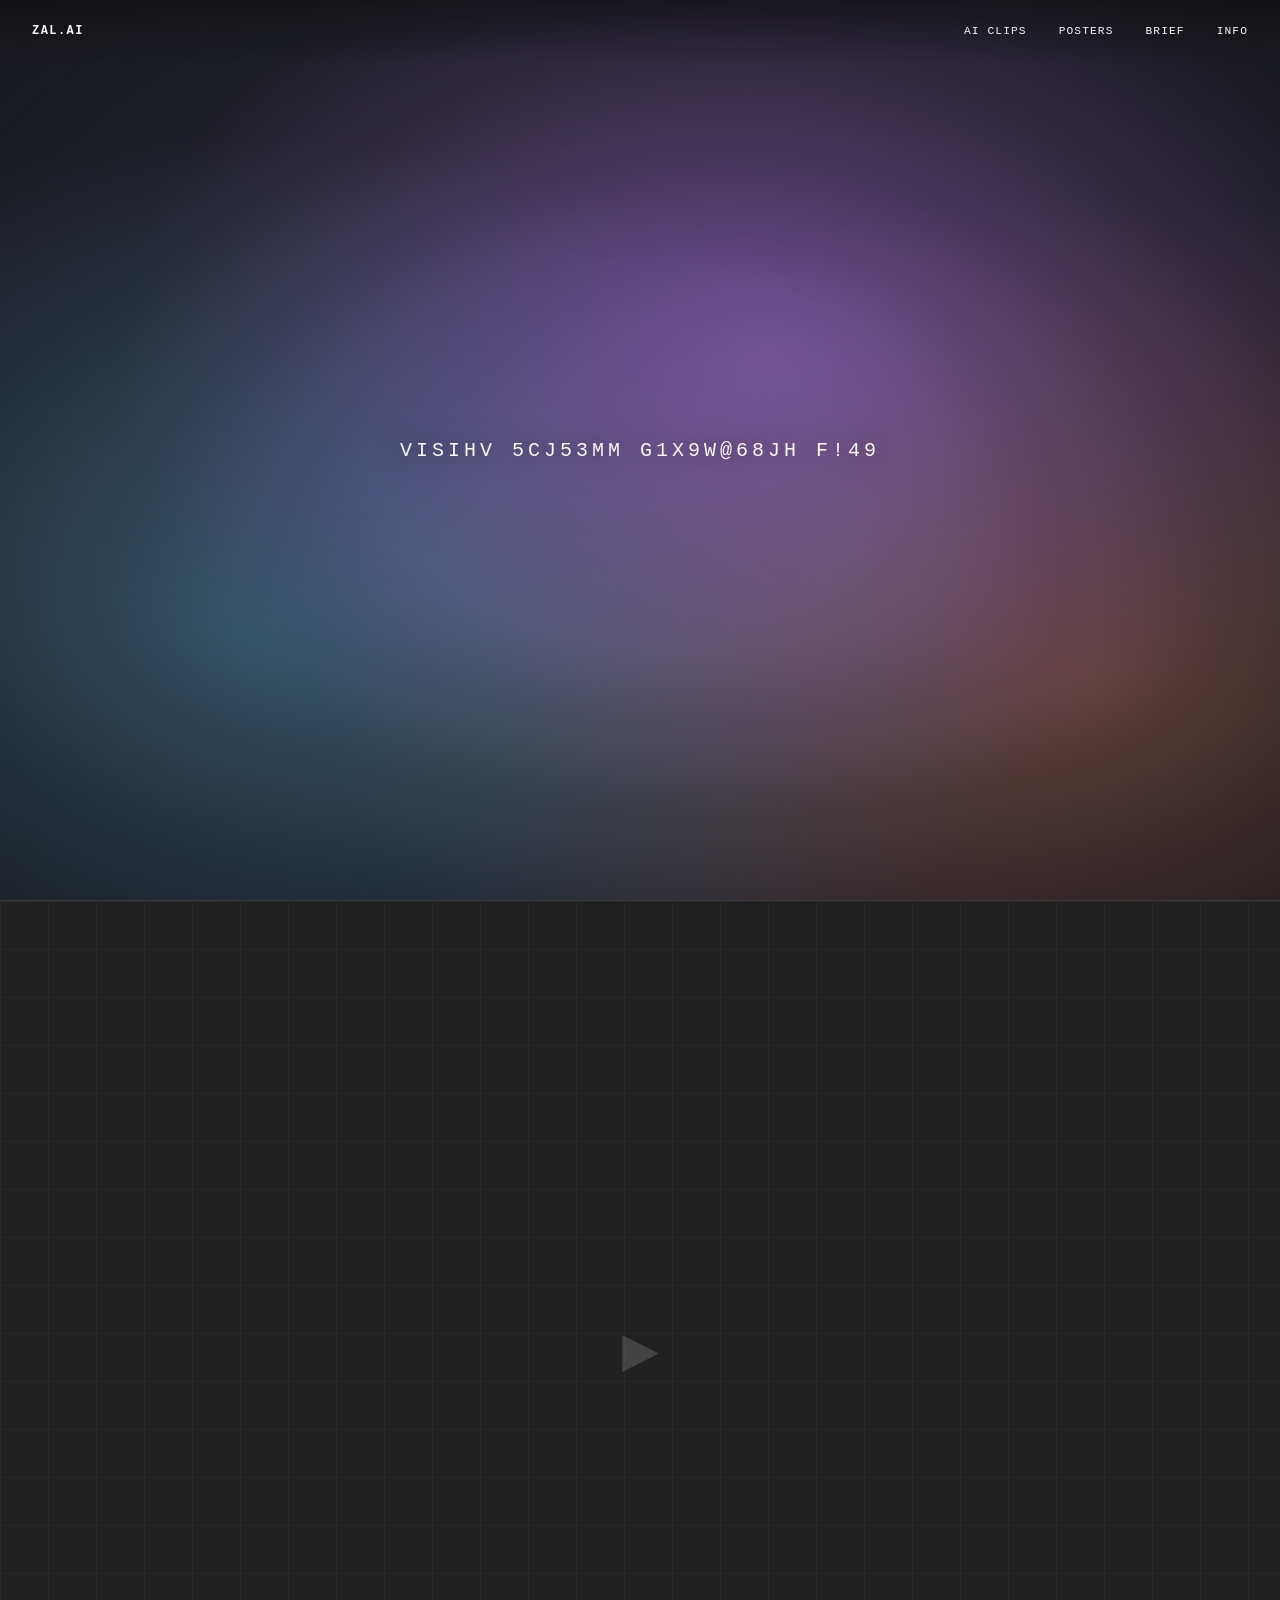
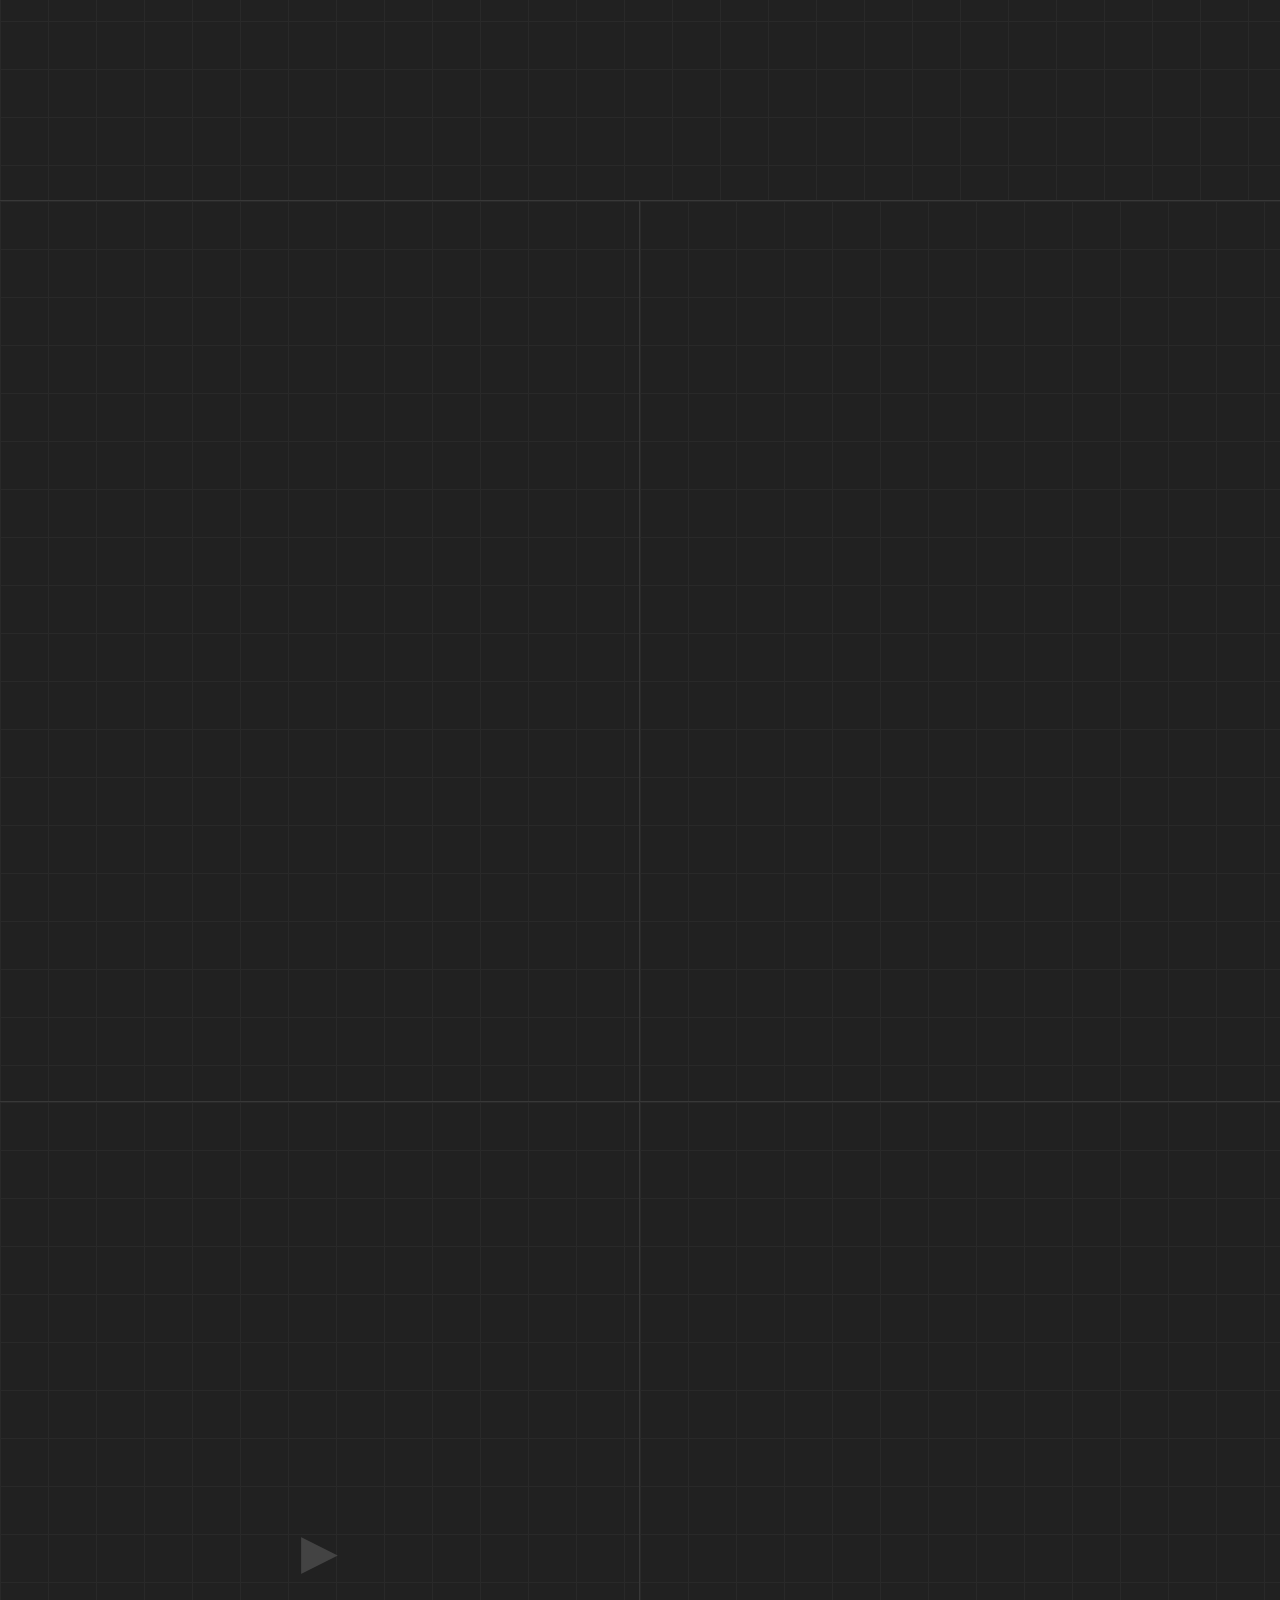
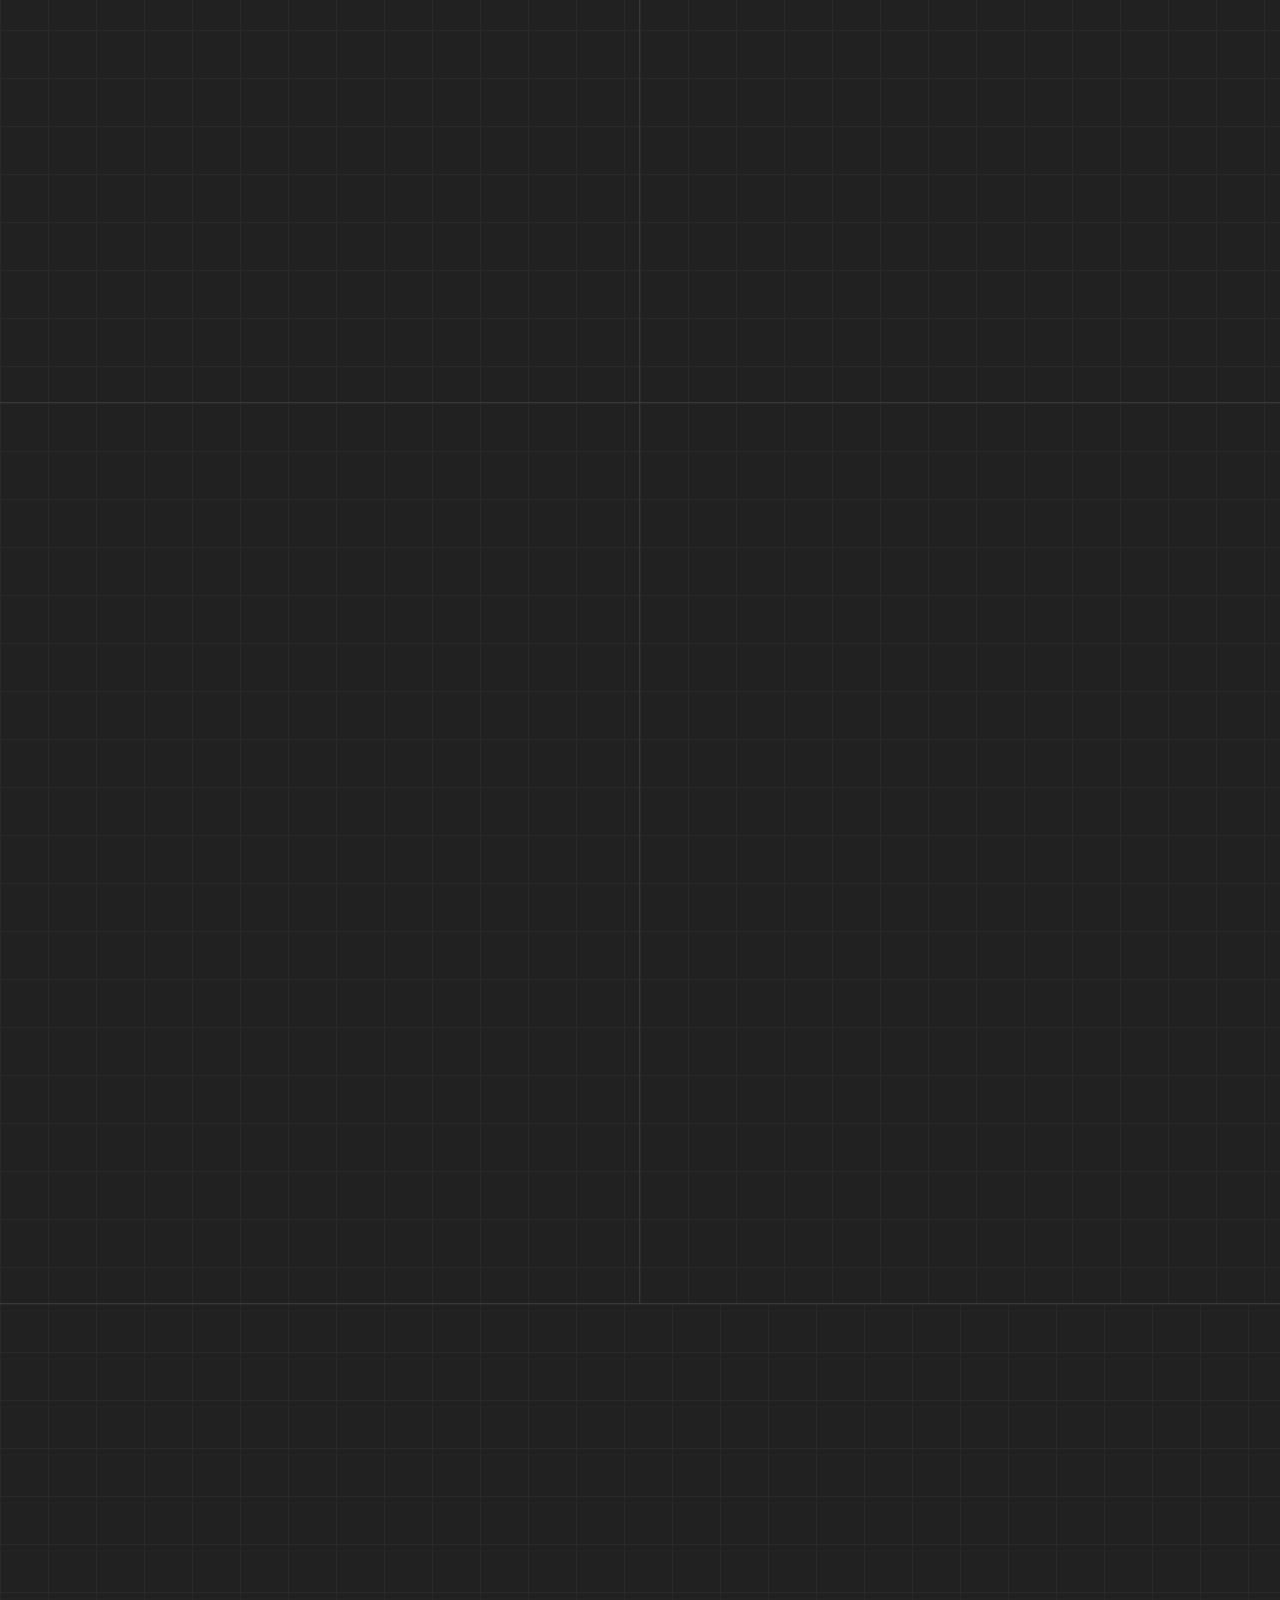
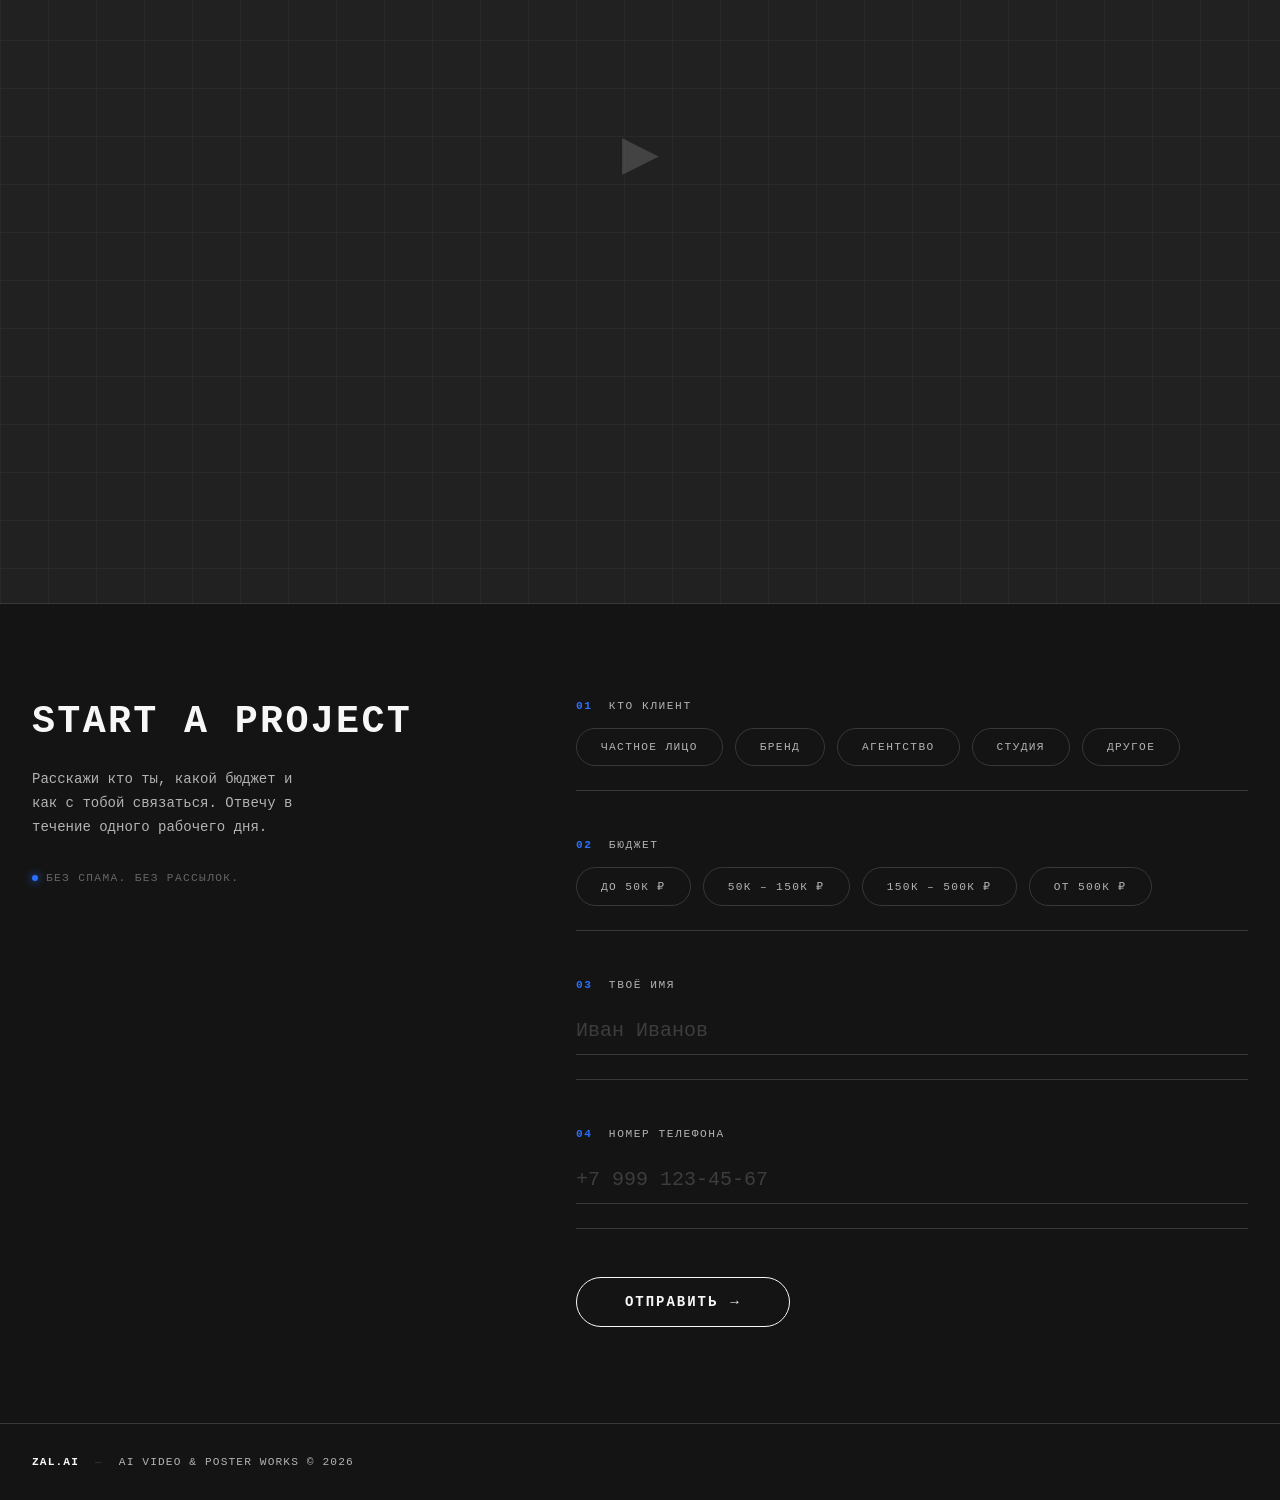
==== index.html @ 83e16617 "Add files via upload" ====
<!DOCTYPE html>
<html lang="ru">
<head>
<meta charset="UTF-8"/>
<meta name="viewport" content="width=device-width,initial-scale=1.0"/>
<title>ZAL.AI</title>
<style>
:root{
  --bg:hsl(0 0% 8%);
  --surface:hsl(0 0% 13%);
  --border:hsl(0 0% 22%);
  --text:hsl(0 0% 97%);
  --muted:hsl(0 0% 70%);
  --faint:hsl(0 0% 40%);
  --accent:hsl(220 100% 58%);
  --accent-lt:hsl(220 100% 75%);
  --error:hsl(0 72% 62%);
  --mono:"Courier New",Courier,monospace;
  --ease:cubic-bezier(.4,0,.2,1);
}
*,*::before,*::after{box-sizing:border-box;margin:0;padding:0}
html{scroll-behavior:smooth}
body{background:var(--bg);color:var(--text);font-family:var(--mono);-webkit-font-smoothing:antialiased;overflow-x:hidden}
a{color:inherit;text-decoration:none}

/* NAV */
.nav{position:fixed;top:0;left:0;right:0;z-index:100;display:flex;align-items:center;justify-content:space-between;padding:24px 32px;background:linear-gradient(to bottom,hsl(0 0% 5%/.55),transparent)}
.nav-logo{font-size:.75rem;font-weight:700;letter-spacing:.12em;text-transform:uppercase;transition:opacity .2s var(--ease)}
.nav-logo:hover{opacity:.6}
.nav-links{display:flex;gap:32px}
.nav-links a{font-size:.7rem;letter-spacing:.1em;text-transform:uppercase;position:relative;transition:opacity .2s var(--ease)}
.nav-links a::after{content:"";position:absolute;left:0;bottom:-2px;width:100%;height:1px;background:var(--text);transform:scaleX(0);transform-origin:right;transition:transform .2s var(--ease)}
.nav-links a:hover::after{transform:scaleX(1);transform-origin:left}
.nav-links a:focus-visible{outline:2px solid var(--accent);outline-offset:4px;border-radius:4px}

/* HERO */
.hero{position:relative;width:100%;height:100svh;min-height:480px;overflow:hidden}
.hero-bg{position:absolute;inset:0;z-index:0}
.slide{position:absolute;inset:0;opacity:0;transition:opacity 1.4s var(--ease)}
.slide.on{opacity:1}
.slide:nth-child(1){background:radial-gradient(ellipse at 60% 40%,hsl(270 40% 55%/.7) 0%,transparent 60%),radial-gradient(ellipse at 20% 70%,hsl(200 50% 55%/.5) 0%,transparent 55%),radial-gradient(ellipse at 85% 75%,hsl(15 60% 60%/.5) 0%,transparent 50%),hsl(240 15% 18%)}
.slide:nth-child(2){background:radial-gradient(ellipse at 40% 30%,hsl(195 55% 45%/.65) 0%,transparent 60%),radial-gradient(ellipse at 80% 65%,hsl(310 45% 50%/.55) 0%,transparent 55%),radial-gradient(ellipse at 15% 80%,hsl(35 65% 55%/.45) 0%,transparent 50%),hsl(220 18% 14%)}
.slide:nth-child(3){background:radial-gradient(ellipse at 70% 50%,hsl(340 55% 50%/.6) 0%,transparent 60%),radial-gradient(ellipse at 25% 35%,hsl(185 50% 50%/.5) 0%,transparent 55%),radial-gradient(ellipse at 55% 85%,hsl(255 50% 55%/.45) 0%,transparent 50%),hsl(230 18% 12%)}
.hero::after{content:"";position:absolute;inset:0;z-index:1;background:radial-gradient(ellipse at center,transparent 30%,hsl(0 0% 5%/.55) 100%);pointer-events:none}
.hero-tagline{position:absolute;z-index:2;top:50%;left:50%;transform:translate(-50%,-50%);font-size:clamp(1rem,1.6vw,1.25rem);letter-spacing:.2em;text-transform:uppercase;white-space:nowrap;text-shadow:0 0 24px hsl(0 0% 0%/.6);pointer-events:none;user-select:none}

/* GRID */
.work-grid{display:flex;flex-direction:column}
.grid-item{position:relative;overflow:hidden;cursor:pointer;display:flex;align-items:center;justify-content:center;min-height:100svh;background:var(--surface);border-top:1px solid var(--border);opacity:0;transform:translateY(24px);transition:opacity .7s var(--ease),transform .7s var(--ease)}
.grid-item.on{opacity:1;transform:none}
.grid-row{display:grid;grid-template-columns:1fr 1fr;min-height:100svh;border-top:1px solid var(--border);opacity:0;transform:translateY(24px);transition:opacity .7s var(--ease),transform .7s var(--ease)}
.grid-row.on{opacity:1;transform:none}
.grid-row .grid-item{border-top:none;border-right:1px solid var(--border);min-height:100svh}
.grid-row .grid-item:last-child{border-right:none}
.ph{position:absolute;inset:0;display:flex;align-items:center;justify-content:center;background:var(--surface);transition:transform .6s var(--ease)}
.ph::before{content:"";position:absolute;inset:0;background-image:linear-gradient(var(--border) 1px,transparent 1px),linear-gradient(90deg,var(--border) 1px,transparent 1px);background-size:48px 48px;opacity:.35}
.ph-icon{position:relative;z-index:1;font-size:3rem;color:var(--faint);opacity:.5;transition:opacity .2s var(--ease),transform .2s var(--ease)}
.grid-item:hover .ph{transform:scale(1.02)}
.grid-item:hover .ph-icon{opacity:.85;transform:scale(1.1)}
.grid-item:focus-visible{outline:3px solid var(--accent);outline-offset:-3px;z-index:5}

/* BADGE */
.badge{position:absolute;z-index:2;left:50%;top:50%;transform:translate(-50%,calc(-50% + 6px));font-size:.7rem;letter-spacing:.14em;text-transform:uppercase;padding:8px 24px;border-radius:999px;white-space:nowrap;pointer-events:none;opacity:0;transition:opacity .2s var(--ease),transform .2s var(--ease)}
.grid-item:hover .badge,.grid-item:focus-visible .badge{opacity:1;transform:translate(-50%,-50%)}
.badge-fill{background:var(--accent);color:var(--text);border:1.5px solid var(--accent)}
.badge-out{background:transparent;color:var(--accent-lt);border:1.5px solid var(--accent-lt)}

/* ─── BRIEF SECTION ─────────────────────── */
.brief{padding:96px 32px;border-top:1px solid var(--border)}
.brief-inner{display:grid;grid-template-columns:5fr 7fr;gap:64px;max-width:1280px;margin:0 auto;align-items:start}
.brief-intro{position:sticky;top:96px}
.brief-title{font-size:clamp(1.75rem,3vw,2.5rem);font-weight:700;letter-spacing:.06em;text-transform:uppercase;line-height:1.15;margin-bottom:24px}
.brief-lead{font-size:.875rem;color:var(--muted);max-width:34ch;margin-bottom:32px;line-height:1.7}
.brief-note{display:flex;align-items:center;gap:8px;font-size:.7rem;letter-spacing:.12em;text-transform:uppercase;color:var(--faint)}
.dot{width:6px;height:6px;border-radius:50%;background:var(--accent);box-shadow:0 0 8px var(--accent);animation:pulse 2.4s var(--ease) infinite}
@keyframes pulse{0%,100%{opacity:1}50%{opacity:.35}}

/* FORM */
.form{display:flex;flex-direction:column;gap:48px}
.field{border:none;position:relative;padding-bottom:24px;border-bottom:1px solid var(--border)}
.field-label{display:block;font-size:.7rem;letter-spacing:.14em;text-transform:uppercase;color:var(--muted);margin-bottom:16px}
.field-num{color:var(--accent);margin-right:8px;font-weight:700}
.pills{display:flex;flex-wrap:wrap;gap:12px}
.pill{position:relative;cursor:pointer}
.pill input{position:absolute;opacity:0;width:100%;height:100%;left:0;top:0;margin:0;cursor:pointer}
.pill span{display:inline-block;padding:12px 24px;border:1.5px solid var(--border);border-radius:999px;font-size:.7rem;letter-spacing:.12em;text-transform:uppercase;color:var(--muted);transition:border-color .2s var(--ease),color .2s var(--ease),background .2s var(--ease),transform .12s var(--ease)}
.pill:hover span{border-color:var(--faint);color:var(--text)}
.pill input:checked+span{background:var(--accent);border-color:var(--accent);color:var(--text);font-weight:700}
.pill input:focus-visible+span{outline:2px solid var(--accent-lt);outline-offset:3px}
.pill:active span{transform:scale(.97)}
.field-err{font-size:.7rem;letter-spacing:.06em;color:var(--error);margin-top:12px;display:none}
.field.err .field-err{display:block}
.field.err .pill span{border-color:var(--error)}
.field.err .txt-input{border-bottom-color:var(--error)}
.txt-input{width:100%;background:transparent;border:none;border-bottom:1px solid var(--border);padding:12px 0;font-family:var(--mono);font-size:clamp(1rem,1.6vw,1.25rem);color:var(--text);transition:border-color .2s var(--ease)}
.txt-input::placeholder{color:var(--faint);opacity:.5}
.txt-input:hover{border-bottom-color:var(--faint)}
.txt-input:focus{outline:none;border-bottom-color:var(--accent)}
.form-actions{display:flex;align-items:center;gap:24px;flex-wrap:wrap}
.btn{position:relative;display:inline-flex;align-items:center;gap:12px;padding:16px 48px;background:transparent;border:1.5px solid var(--text);border-radius:999px;color:var(--text);font-family:var(--mono);font-size:.875rem;font-weight:700;letter-spacing:.14em;text-transform:uppercase;cursor:pointer;overflow:hidden;transition:color .2s var(--ease),border-color .2s var(--ease)}
.btn::before{content:"";position:absolute;inset:0;background:var(--accent);transform:scaleX(0);transform-origin:left;transition:transform .2s var(--ease);z-index:0}
.btn:hover::before,.btn:focus-visible::before{transform:scaleX(1)}
.btn:hover,.btn:focus-visible{border-color:var(--accent);outline:none}
.btn span{position:relative;z-index:1}
.btn .arr{transition:transform .2s var(--ease)}
.btn:hover .arr{transform:translateX(4px)}
.btn:active{transform:scale(.98)}
.btn:disabled{opacity:.5;cursor:wait}
.form-status{font-size:.7rem;letter-spacing:.08em;color:var(--faint);min-height:1em}

/* SUCCESS */
.form-success{display:flex;flex-direction:column;align-items:flex-start;gap:16px;padding:64px;border:1.5px solid var(--accent);border-radius:8px;background:hsl(220 100% 58%/.05);animation:fadeUp .5s var(--ease) both}
@keyframes fadeUp{from{opacity:0;transform:translateY(12px)}to{opacity:1;transform:none}}
.form-success[hidden]{display:none}
.success-icon{width:40px;height:40px;display:grid;place-items:center;border-radius:50%;background:var(--accent);color:var(--text);font-size:1.25rem}
.success-title{font-size:clamp(1.25rem,2vw,1.75rem);letter-spacing:.08em;text-transform:uppercase}
.success-text{font-size:.875rem;color:var(--muted)}
.success-reset{background:none;border:none;padding:0;color:var(--accent-lt);font-family:var(--mono);font-size:.7rem;letter-spacing:.12em;text-transform:uppercase;cursor:pointer;border-bottom:1px solid transparent;transition:border-color .2s var(--ease)}
.success-reset:hover{border-bottom-color:var(--accent-lt)}

/* FOOTER */
.footer{display:flex;align-items:center;gap:16px;padding:32px;border-top:1px solid var(--border);font-size:.7rem;letter-spacing:.1em;text-transform:uppercase;color:var(--muted)}
.footer-name{color:var(--text);font-weight:700}
.footer-sep{color:var(--border)}

/* CURSOR GLOW */
.glow{position:fixed;z-index:9999;width:320px;height:320px;border-radius:50%;background:radial-gradient(circle,hsl(220 100% 58%/.06) 0%,transparent 70%);pointer-events:none;transform:translate(-50%,-50%);transition:opacity .3s;will-change:transform}

/* RESPONSIVE */
@media(max-width:900px){
  .brief-inner{grid-template-columns:1fr;gap:48px}
  .brief-intro{position:static}
  .brief-lead{max-width:100%}
}
@media(max-width:768px){
  .nav{padding:16px}
  .nav-links{gap:16px}
  .hero-tagline{font-size:clamp(.875rem,3.5vw,1rem);letter-spacing:.12em;text-align:center;width:90%;white-space:normal}
  .grid-row{grid-template-columns:1fr}
  .grid-row .grid-item{min-height:60svh;border-right:none;border-top:1px solid var(--border)}
  .grid-item{min-height:60svh}
  .badge{opacity:1;transform:translate(-50%,-50%)}
  .brief{padding:64px 16px}
  .btn{width:100%;justify-content:center}
  .form-success{padding:32px 24px}
}
@media(prefers-reduced-motion:reduce){
  .slide,.ph,.badge,.grid-item,.grid-row,.pill span,.btn::before,.form-success,.dot{transition:none!important;animation:none!important}
  .glow{display:none}
}
</style>
</head>
<body>

<nav class="nav">
  <a href="#" class="nav-logo">ZAL.AI</a>
  <div class="nav-links">
    <a href="#work">AI CLIPS</a>
    <a href="#work">POSTERS</a>
    <a href="#brief">BRIEF</a>
    <a href="#info">INFO</a>
  </div>
</nav>

<section class="hero">
  <div class="hero-bg" id="heroBg"></div>
  <p class="hero-tagline" id="tagline">VISION THROUGH ARTIFICIAL MIND</p>
</section>

<main class="work-grid" id="work">

  <div class="grid-item" data-type="video" tabindex="0" role="article" aria-label="AI Video Clip 1">
    <div class="ph"><div class="ph-icon">&#9654;</div></div>
    <span class="badge badge-fill">AI VIDEO</span>
  </div>

  <div class="grid-row" role="group">
    <div class="grid-item" data-type="poster" tabindex="0" role="article" aria-label="Poster 1">
      <div class="ph"></div><span class="badge badge-fill">POSTER</span>
    </div>
    <div class="grid-item" data-type="poster" tabindex="0" role="article" aria-label="Poster 2">
      <div class="ph"></div><span class="badge badge-out">POSTER</span>
    </div>
  </div>

  <div class="grid-row" role="group">
    <div class="grid-item" data-type="video" tabindex="0" role="article" aria-label="AI Video Clip 2">
      <div class="ph"><div class="ph-icon">&#9654;</div></div>
      <span class="badge badge-fill">AI VIDEO</span>
    </div>
    <div class="grid-item" data-type="poster" tabindex="0" role="article" aria-label="Poster 3">
      <div class="ph"></div><span class="badge badge-out">POSTER</span>
    </div>
  </div>

  <div class="grid-row" role="group">
    <div class="grid-item" data-type="poster" tabindex="0" role="article" aria-label="Poster 4">
      <div class="ph"></div><span class="badge badge-out">POSTER</span>
    </div>
    <div class="grid-item" data-type="poster" tabindex="0" role="article" aria-label="Poster 5">
      <div class="ph"></div><span class="badge badge-fill">POSTER</span>
    </div>
  </div>

  <div class="grid-item" data-type="video" tabindex="0" role="article" aria-label="AI Video Clip 3">
    <div class="ph"><div class="ph-icon">&#9654;</div></div>
    <span class="badge badge-out">AI VIDEO</span>
  </div>

</main>

<!-- ═══════════ BRIEF FORM ═══════════ -->
<section class="brief" id="brief" aria-labelledby="brief-title">
  <div class="brief-inner">

    <div class="brief-intro">
      <h2 class="brief-title" id="brief-title">START A PROJECT</h2>
      <p class="brief-lead">Расскажи кто ты, какой бюджет и как с тобой связаться. Отвечу в течение одного рабочего дня.</p>
      <p class="brief-note">
        <span class="dot" aria-hidden="true"></span>
        БЕЗ СПАМА. БЕЗ РАССЫЛОК.
      </p>
    </div>

    <form class="form" id="briefForm" novalidate>

      <fieldset class="field" data-f="client">
        <legend class="field-label"><span class="field-num">01</span> КТО КЛИЕНТ</legend>
        <div class="pills">
          <label class="pill"><input type="radio" name="client" value="Частное лицо" required/><span>ЧАСТНОЕ ЛИЦО</span></label>
          <label class="pill"><input type="radio" name="client" value="Бренд"/><span>БРЕНД</span></label>
          <label class="pill"><input type="radio" name="client" value="Агентство"/><span>АГЕНТСТВО</span></label>
          <label class="pill"><input type="radio" name="client" value="Студия"/><span>СТУДИЯ</span></label>
          <label class="pill"><input type="radio" name="client" value="Другое"/><span>ДРУГОЕ</span></label>
        </div>
        <p class="field-err" role="alert">Выбери хотя бы один вариант.</p>
      </fieldset>

      <fieldset class="field" data-f="budget">
        <legend class="field-label"><span class="field-num">02</span> БЮДЖЕТ</legend>
        <div class="pills">
          <label class="pill"><input type="radio" name="budget" value="До 50 000 ₽" required/><span>ДО 50К ₽</span></label>
          <label class="pill"><input type="radio" name="budget" value="50 000 – 150 000 ₽"/><span>50К – 150К ₽</span></label>
          <label class="pill"><input type="radio" name="budget" value="150 000 – 500 000 ₽"/><span>150К – 500К ₽</span></label>
          <label class="pill"><input type="radio" name="budget" value="От 500 000 ₽"/><span>ОТ 500К ₽</span></label>
        </div>
        <p class="field-err" role="alert">Выбери диапазон бюджета.</p>
      </fieldset>

      <div class="field" data-f="name">
        <label class="field-label" for="inp-name"><span class="field-num">03</span> ТВОЁ ИМЯ</label>
        <input class="txt-input" type="text" id="inp-name" name="name" placeholder="Иван Иванов" autocomplete="name" required/>
        <p class="field-err" role="alert">Введи своё имя.</p>
      </div>

      <div class="field" data-f="phone">
        <label class="field-label" for="inp-phone"><span class="field-num">04</span> НОМЕР ТЕЛЕФОНА</label>
        <input class="txt-input" type="tel" id="inp-phone" name="phone" placeholder="+7 999 123-45-67" autocomplete="tel" inputmode="tel" required/>
        <p class="field-err" role="alert">Введи корректный номер телефона.</p>
      </div>

      <div class="form-actions">
        <button class="btn" type="submit">
          <span>ОТПРАВИТЬ</span>
          <span class="arr">→</span>
        </button>
        <p class="form-status" id="formStatus" role="status" aria-live="polite"></p>
      </div>

    </form>

    <div class="form-success" id="formSuccess" hidden>
      <div class="success-icon">✓</div>
      <h3 class="success-title">БРИФ ПОЛУЧЕН</h3>
      <p class="success-text">Спасибо — отвечу в течение одного рабочего дня.</p>
      <button class="success-reset" type="button" id="formReset">ОТПРАВИТЬ ЕЩЁ РАЗ</button>
    </div>

  </div>
</section>

<footer class="footer" id="info">
  <span class="footer-name">ZAL.AI</span>
  <span class="footer-sep">—</span>
  <span>AI VIDEO &amp; POSTER WORKS © 2026</span>
</footer>

<script>
'use strict';

/* HERO CROSSFADE */
(function(){
  const bg=document.getElementById('heroBg');
  [1,2,3].forEach(()=>{const d=document.createElement('div');d.className='slide';bg.appendChild(d);});
  const slides=bg.querySelectorAll('.slide');
  let cur=0;slides[0].classList.add('on');
  setInterval(()=>{slides[cur].classList.remove('on');cur=(cur+1)%3;slides[cur].classList.add('on');},4200);
})();

/* SCRAMBLE */
(function(){
  const el=document.getElementById('tagline');
  if(!el||window.matchMedia('(prefers-reduced-motion:reduce)').matches)return;
  const SRC='ABCDEFGHIJKLMNOPQRSTUVWXYZ0123456789!@#$%&';
  const ORIG=el.textContent.trim();
  let running=false;
  function go(){
    if(running)return;running=true;
    const chars=ORIG.split(''),resolved=Array(chars.length).fill(false);
    let step=0;const total=chars.length*6;
    (function tick(){
      step++;const ri=Math.floor(step/6);
      for(let i=0;i<ri;i++)resolved[i]=true;
      el.textContent=chars.map((c,i)=>resolved[i]||c===' '?c:SRC[Math.floor(Math.random()*SRC.length)]).join('');
      if(step<total)setTimeout(tick,42);
      else{el.textContent=ORIG;running=false;setTimeout(go,5000);}
    })();
  }
  setTimeout(go,900);
})();

/* SCROLL REVEAL */
(function(){
  const targets=document.querySelectorAll('.grid-item,.grid-row');
  if(window.matchMedia('(prefers-reduced-motion:reduce)').matches){targets.forEach(e=>e.classList.add('on'));return;}
  const io=new IntersectionObserver(entries=>{
    entries.forEach(en=>{
      if(!en.isIntersecting)return;
      const idx=Array.from(en.target.parentNode.children).indexOf(en.target);
      en.target.style.transitionDelay=idx*80+'ms';
      en.target.classList.add('on');
      io.unobserve(en.target);
    });
  },{threshold:.08});
  targets.forEach(e=>io.observe(e));
})();

/* CURSOR GLOW */
(function(){
  if(window.matchMedia('(hover:none)').matches||window.matchMedia('(prefers-reduced-motion:reduce)').matches)return;
  const g=document.createElement('div');g.className='glow';g.setAttribute('aria-hidden','true');document.body.appendChild(g);
  let mx=-500,my=-500,gx=-500,gy=-500;
  document.addEventListener('mousemove',e=>{mx=e.clientX;my=e.clientY;});
  document.addEventListener('mouseleave',()=>g.style.opacity='0');
  document.addEventListener('mouseenter',()=>g.style.opacity='1');
  const lerp=(a,b,t)=>a+(b-a)*t;
  (function loop(){gx=lerp(gx,mx,.1);gy=lerp(gy,my,.1);g.style.left=gx+'px';g.style.top=gy+'px';requestAnimationFrame(loop);})();
})();

/* GRID HOVER */
document.querySelectorAll('.grid-item').forEach(item=>{
  const ph=item.querySelector('.ph');if(!ph)return;
  const c=item.dataset.type==='video'?'hsl(220 100% 58%/.07)':'hsl(270 60% 55%/.06)';
  item.addEventListener('mouseenter',()=>ph.style.background=c);
  item.addEventListener('mouseleave',()=>ph.style.background='');
  item.addEventListener('focus',()=>ph.style.background=c);
  item.addEventListener('blur',()=>ph.style.background='');
});

/* FORM */
(function(){
  const form=document.getElementById('briefForm');
  const success=document.getElementById('formSuccess');
  const status=document.getElementById('formStatus');
  const resetBtn=document.getElementById('formReset');
  if(!form)return;

  function fld(name){return form.querySelector('[data-f="'+name+'"]');}
  function setErr(f,v){f.classList.toggle('err',v);}
  function chkRadio(n){return!!form.querySelector('input[name="'+n+'"]:checked');}
  function chkText(id){const e=document.getElementById(id);return e&&e.value.trim().length>0;}
  function chkPhone(id){const e=document.getElementById(id);return e&&/^[+\d][\d\s\-().]{5,18}$/.test(e.value.trim());}

  ['inp-name','inp-phone'].forEach(id=>{
    const el=document.getElementById(id);if(!el)return;
    const key=id.replace('inp-','');
    el.addEventListener('blur',()=>setErr(fld(key),!(key==='phone'?chkPhone(id):chkText(id))));
    el.addEventListener('input',()=>fld(key).classList.remove('err'));
  });
  ['client','budget'].forEach(n=>{
    form.querySelectorAll('input[name="'+n+'"]').forEach(r=>r.addEventListener('change',()=>setErr(fld(n),false)));
  });

  form.addEventListener('submit',async e=>{
    e.preventDefault();
    let ok=true;
    if(!chkRadio('client')){setErr(fld('client'),true);ok=false;}
    if(!chkRadio('budget')){setErr(fld('budget'),true);ok=false;}
    if(!chkText('inp-name')){setErr(fld('name'),true);ok=false;}
    if(!chkPhone('inp-phone')){setErr(fld('phone'),true);ok=false;}
    if(!ok){const fe=form.querySelector('.err');if(fe)fe.scrollIntoView({behavior:'smooth',block:'center'});return;}

    const btn=form.querySelector('.btn');
    btn.disabled=true;status.textContent='ОТПРАВКА…';

    /* Подключи Formspree: замени строку ниже на
       const res=await fetch('https://formspree.io/f/ВАШ_ID',{
         method:'POST',headers:{'Accept':'application/json'},body:new FormData(form)});
       if(!res.ok)throw new Error(); */
    try{
      await new Promise(r=>setTimeout(r,1000)); // демо-задержка
      form.hidden=true;success.hidden=false;success.focus();status.textContent='';
    }catch{
      status.textContent='ОШИБКА — ПОПРОБУЙ ЕЩЁ РАЗ';
      btn.disabled=false;
    }
  });

  if(resetBtn){
    resetBtn.addEventListener('click',()=>{
      form.reset();form.querySelectorAll('.err').forEach(e=>e.classList.remove('err'));
      success.hidden=true;form.hidden=false;
      const b=form.querySelector('.btn');if(b){b.disabled=false;b.focus();}
    });
  }
})();

/* SMOOTH SCROLL */
document.querySelectorAll('a[href^="#"]').forEach(a=>{
  a.addEventListener('click',e=>{
    const t=document.querySelector(a.getAttribute('href'));
    if(!t)return;e.preventDefault();t.scrollIntoView({behavior:'smooth',block:'start'});
  });
});
</script>
</body>
</html>
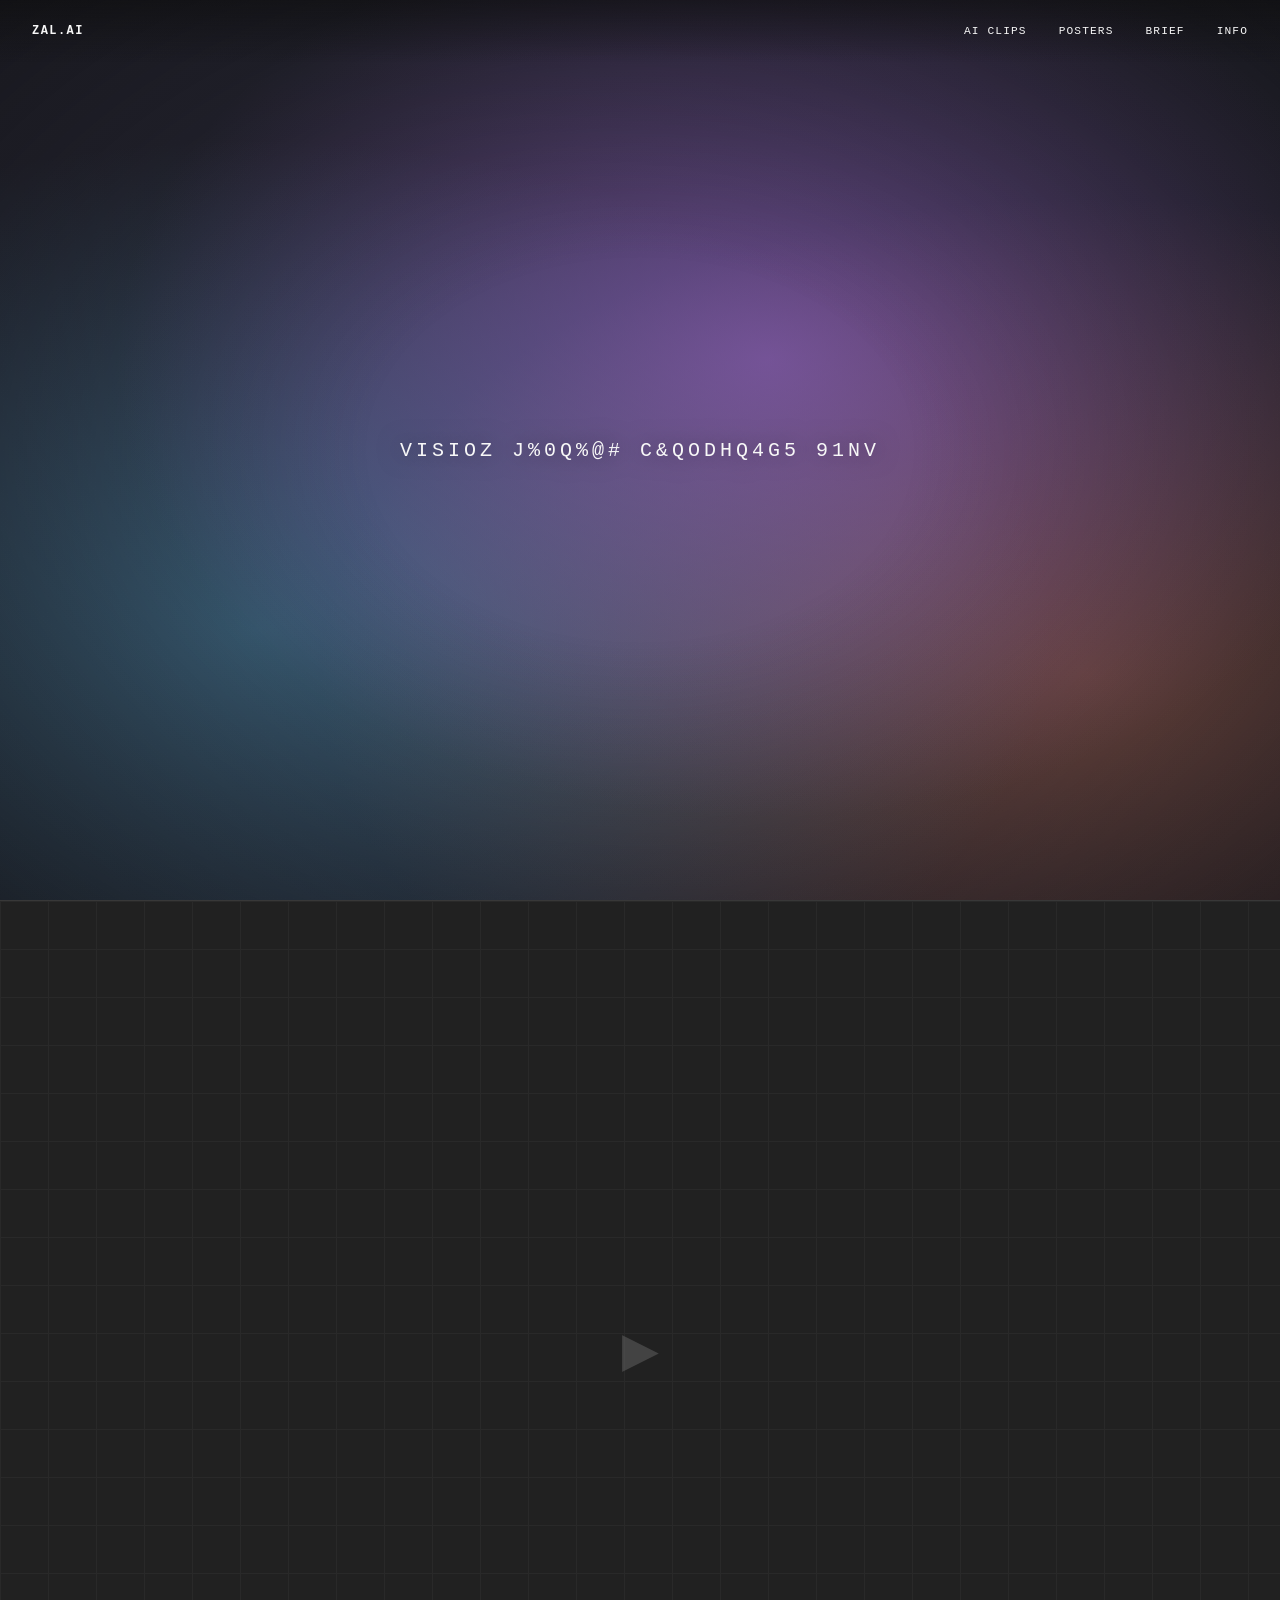
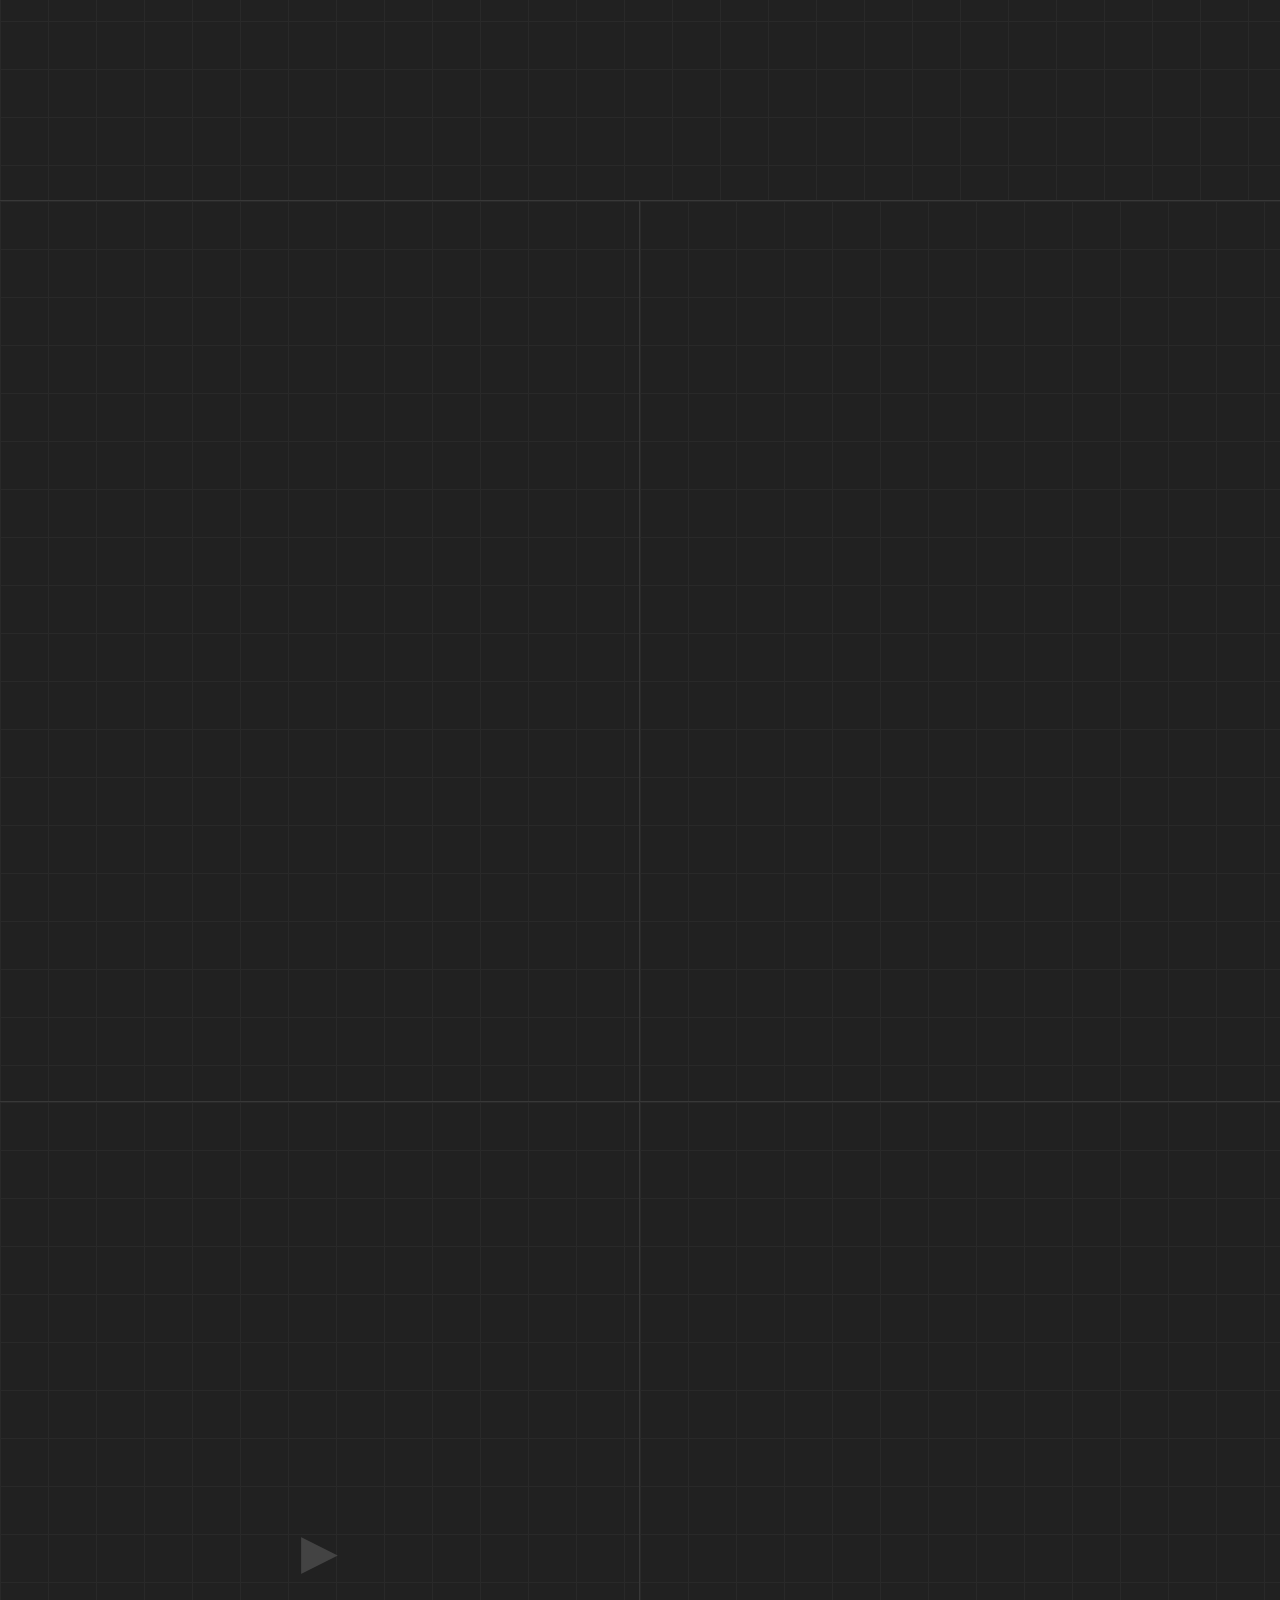
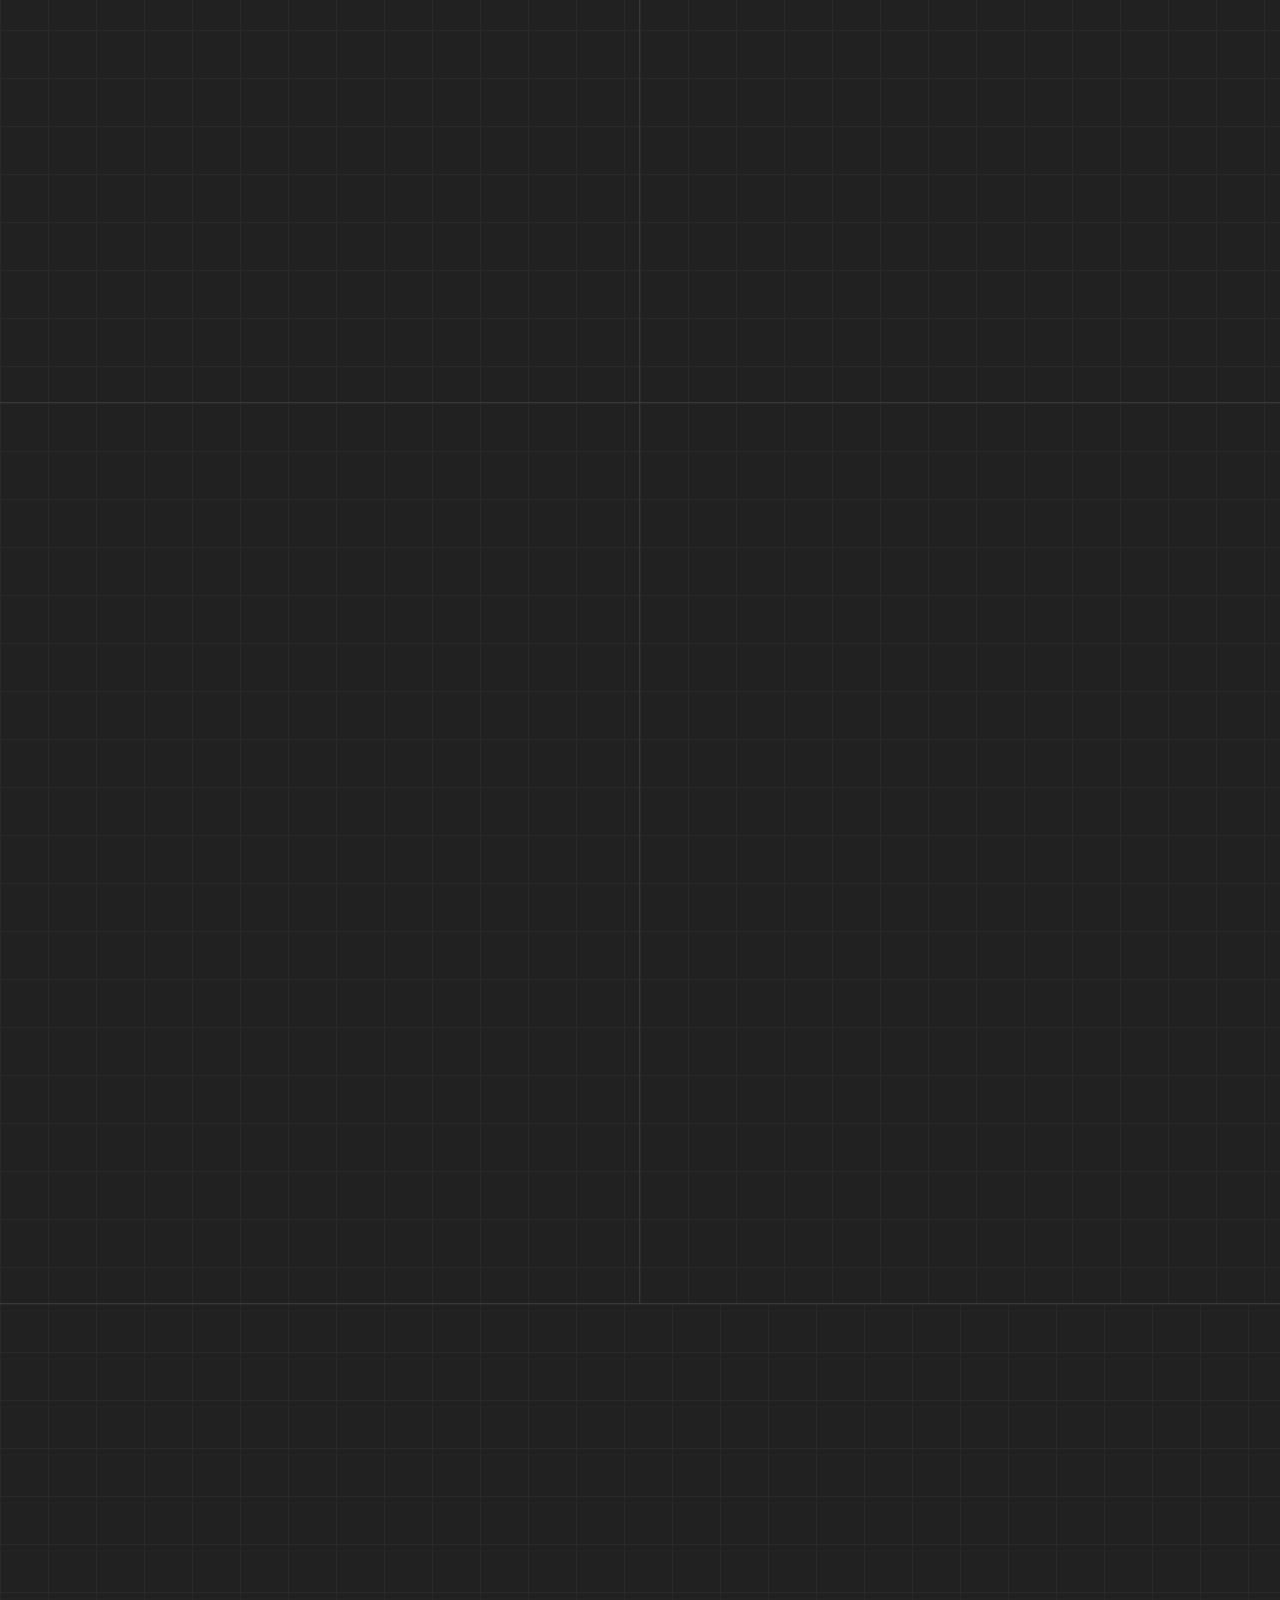
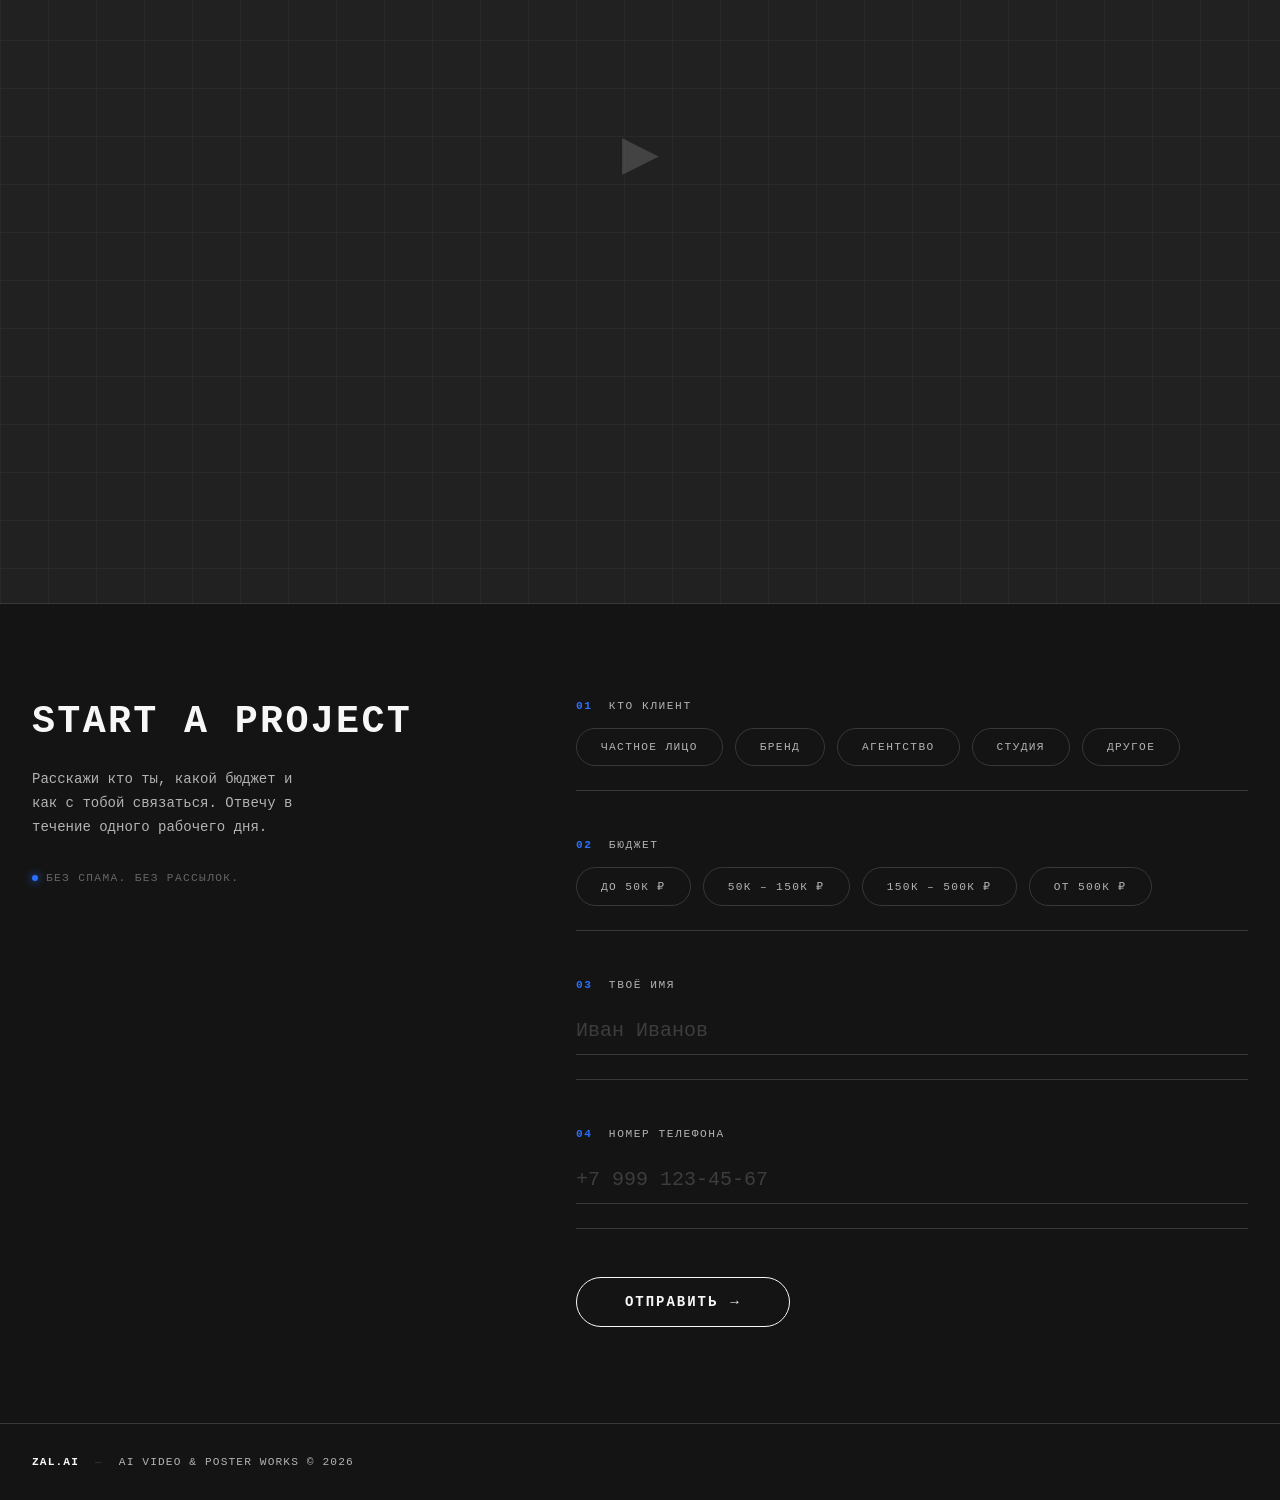
==== commit b6c7a91a: "Rename zal-ai (1).html to index.html" ====
--- a/index.html
+++ b/index.html
@@ -398,7 +398,14 @@
          method:'POST',headers:{'Accept':'application/json'},body:new FormData(form)});
        if(!res.ok)throw new Error(); */
     try{
-      await new Promise(r=>setTimeout(r,1000)); // демо-задержка
+      const GAS_URL='https://script.google.com/macros/s/AKfycbzctkYGUSEEdG_cejOCjCUhR8wMD1SbE4jeTSEktzLnBgtWU7dnQdX9BIiczw195yVpzw/exec';
+      const body=new URLSearchParams();
+      body.append('client', sess.client);
+      body.append('budget', sess.budget);
+      body.append('name',   sess.name);
+      body.append('phone',  sess.phone);
+      // mode:no-cors нужен из-за редиректов Google Apps Script
+      await fetch(GAS_URL,{method:'POST',mode:'no-cors',body});
       form.hidden=true;success.hidden=false;success.focus();status.textContent='';
     }catch{
       status.textContent='ОШИБКА — ПОПРОБУЙ ЕЩЁ РАЗ';
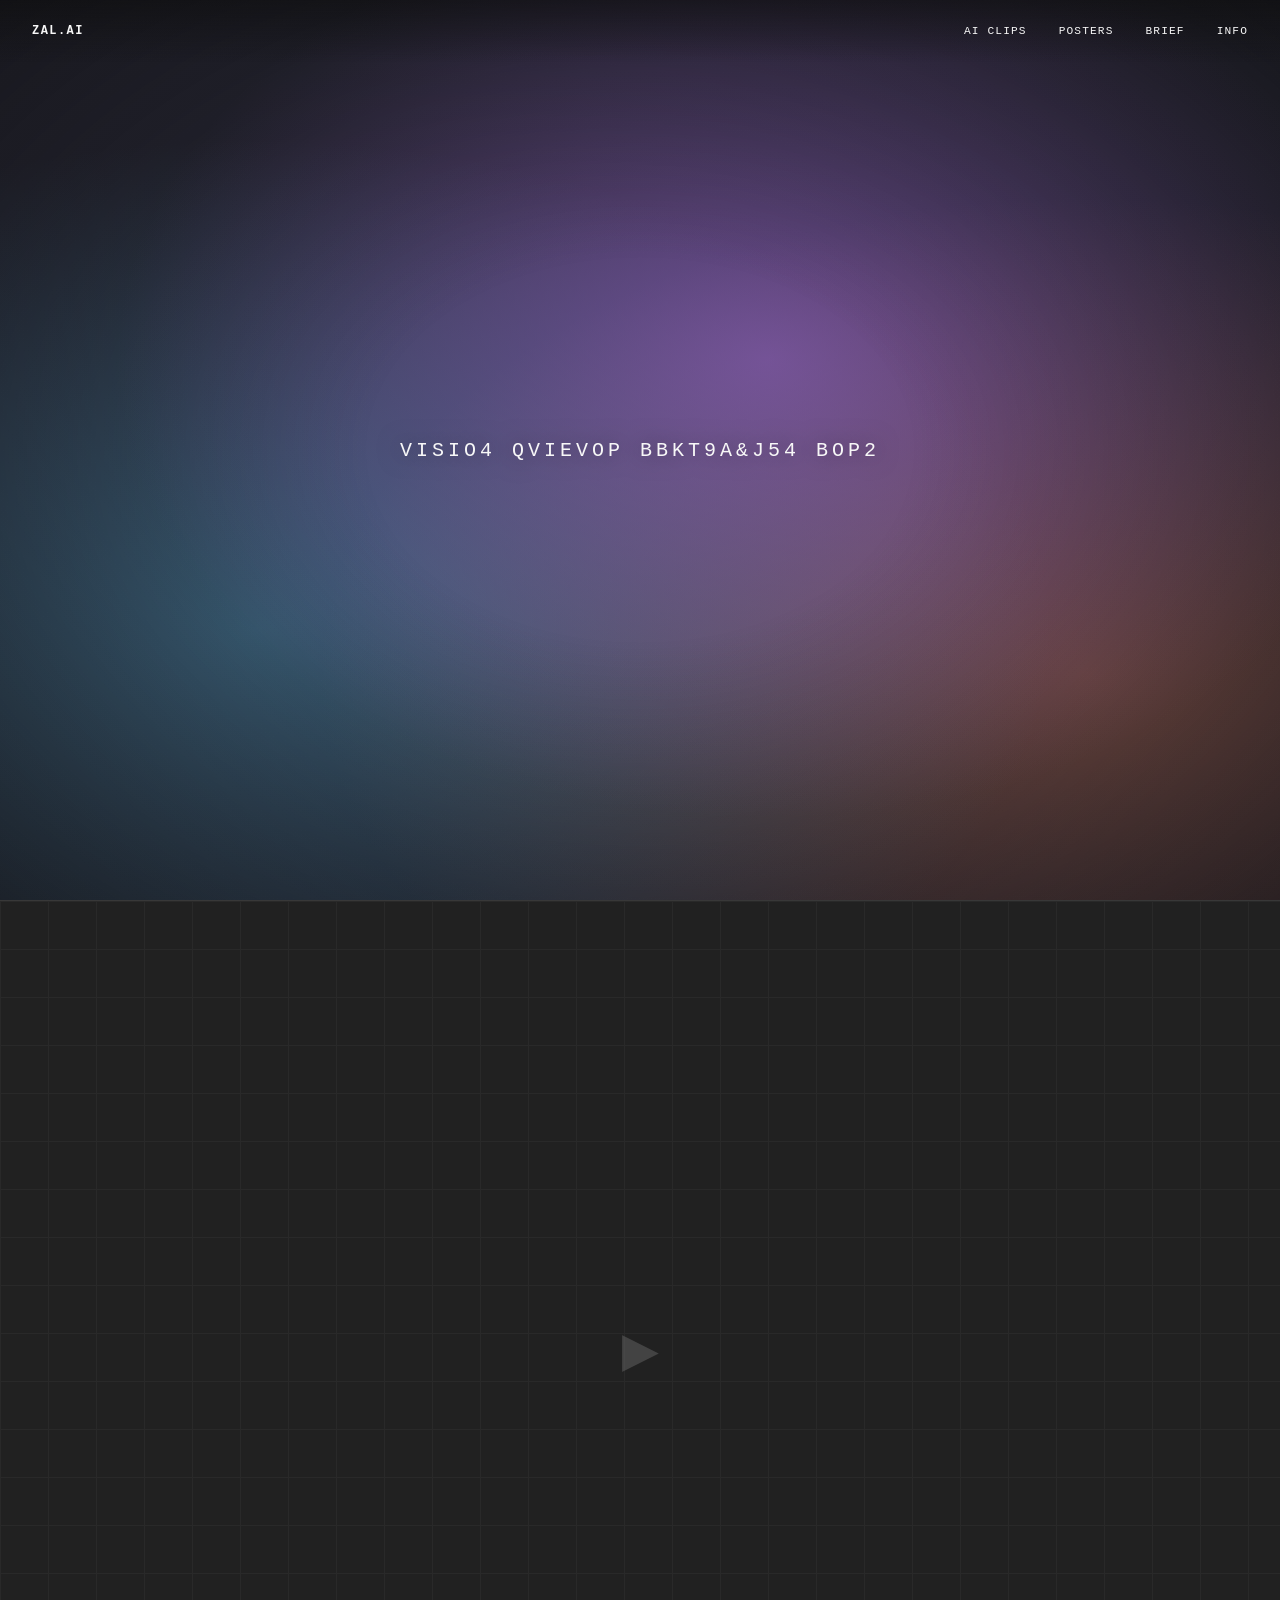
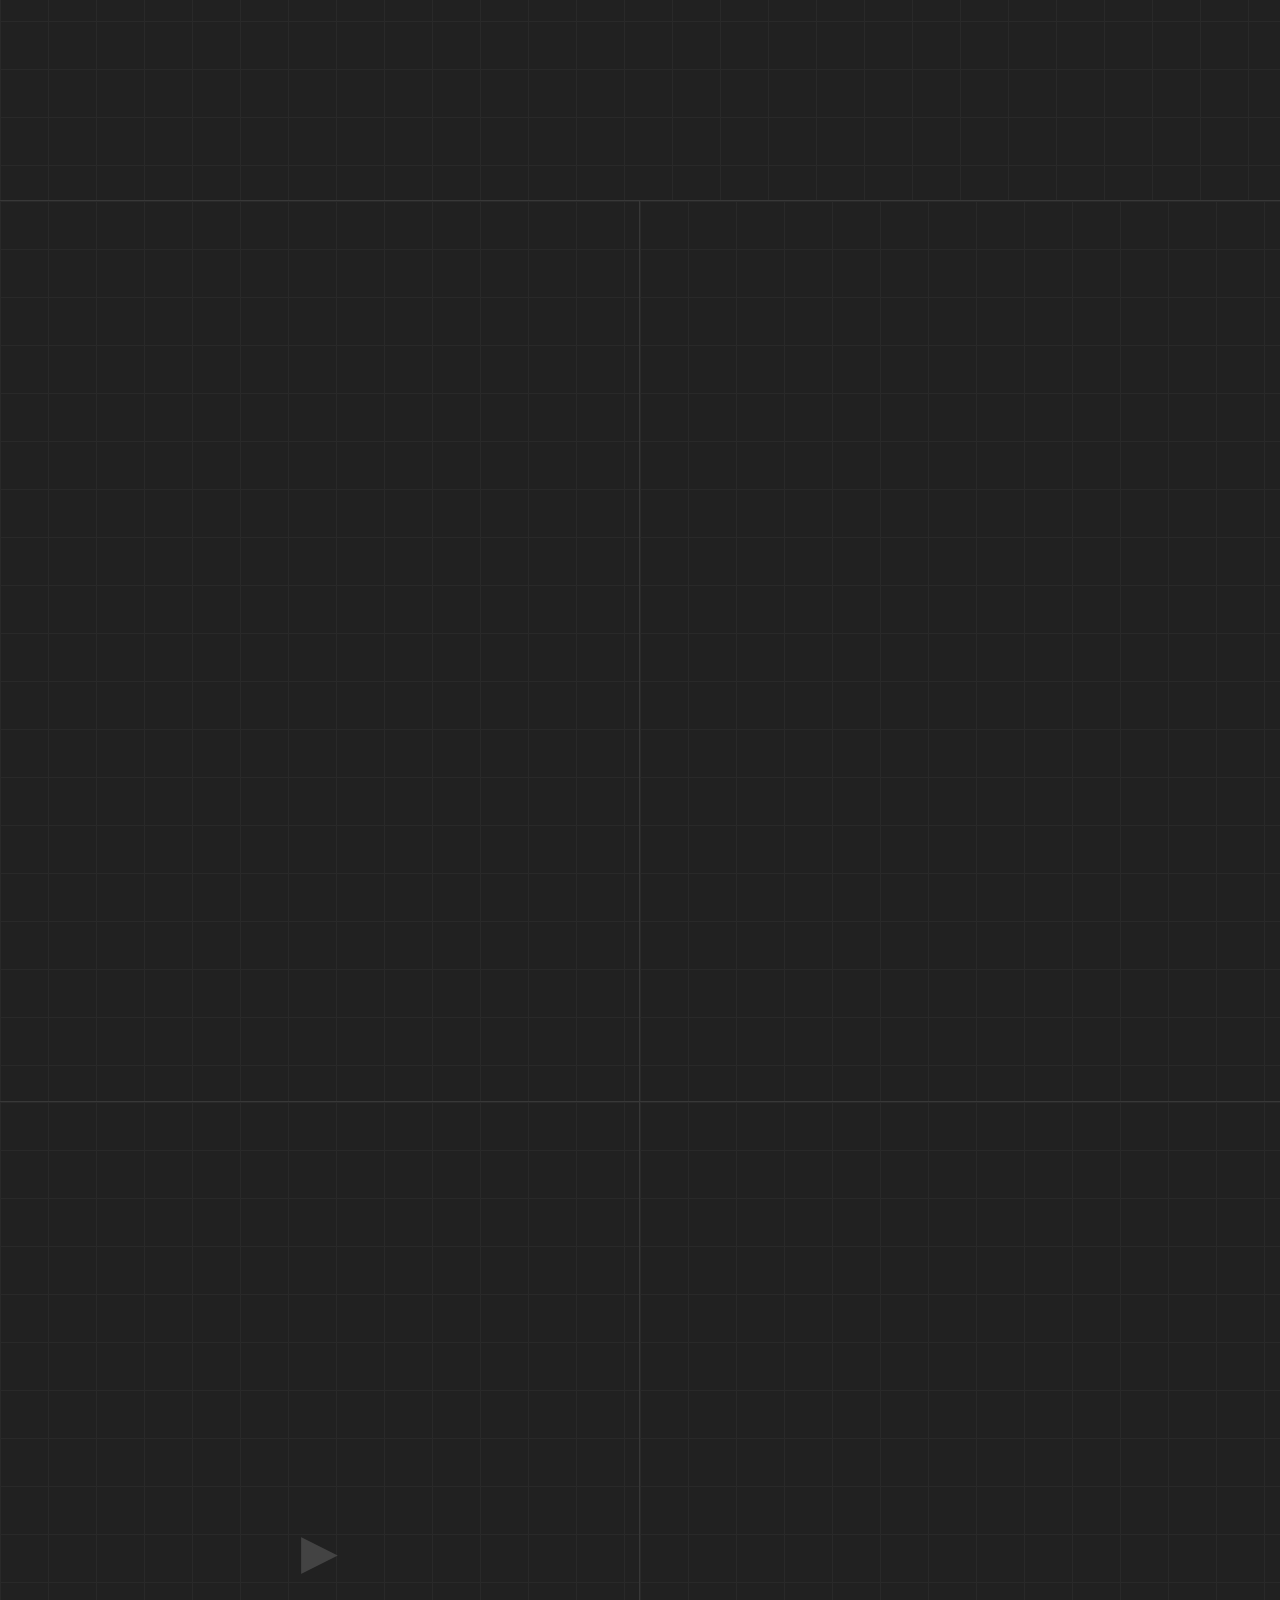
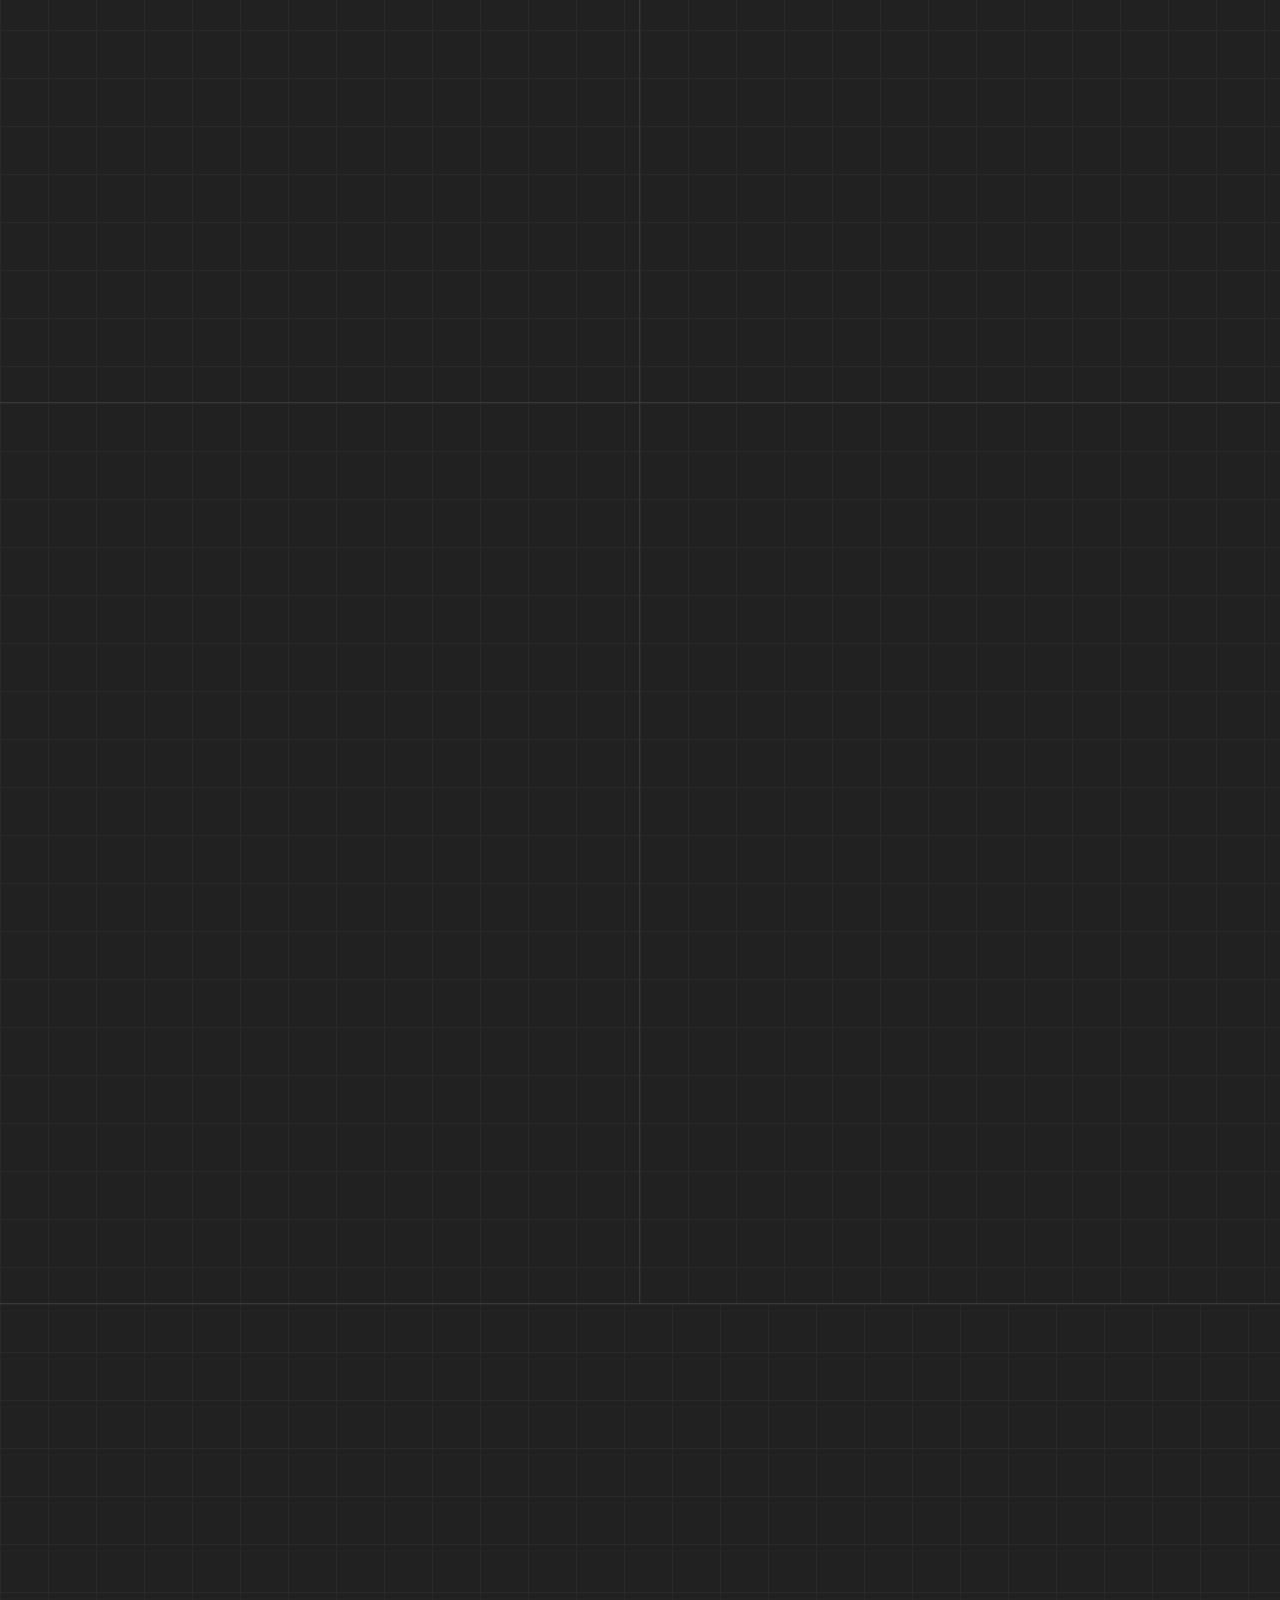
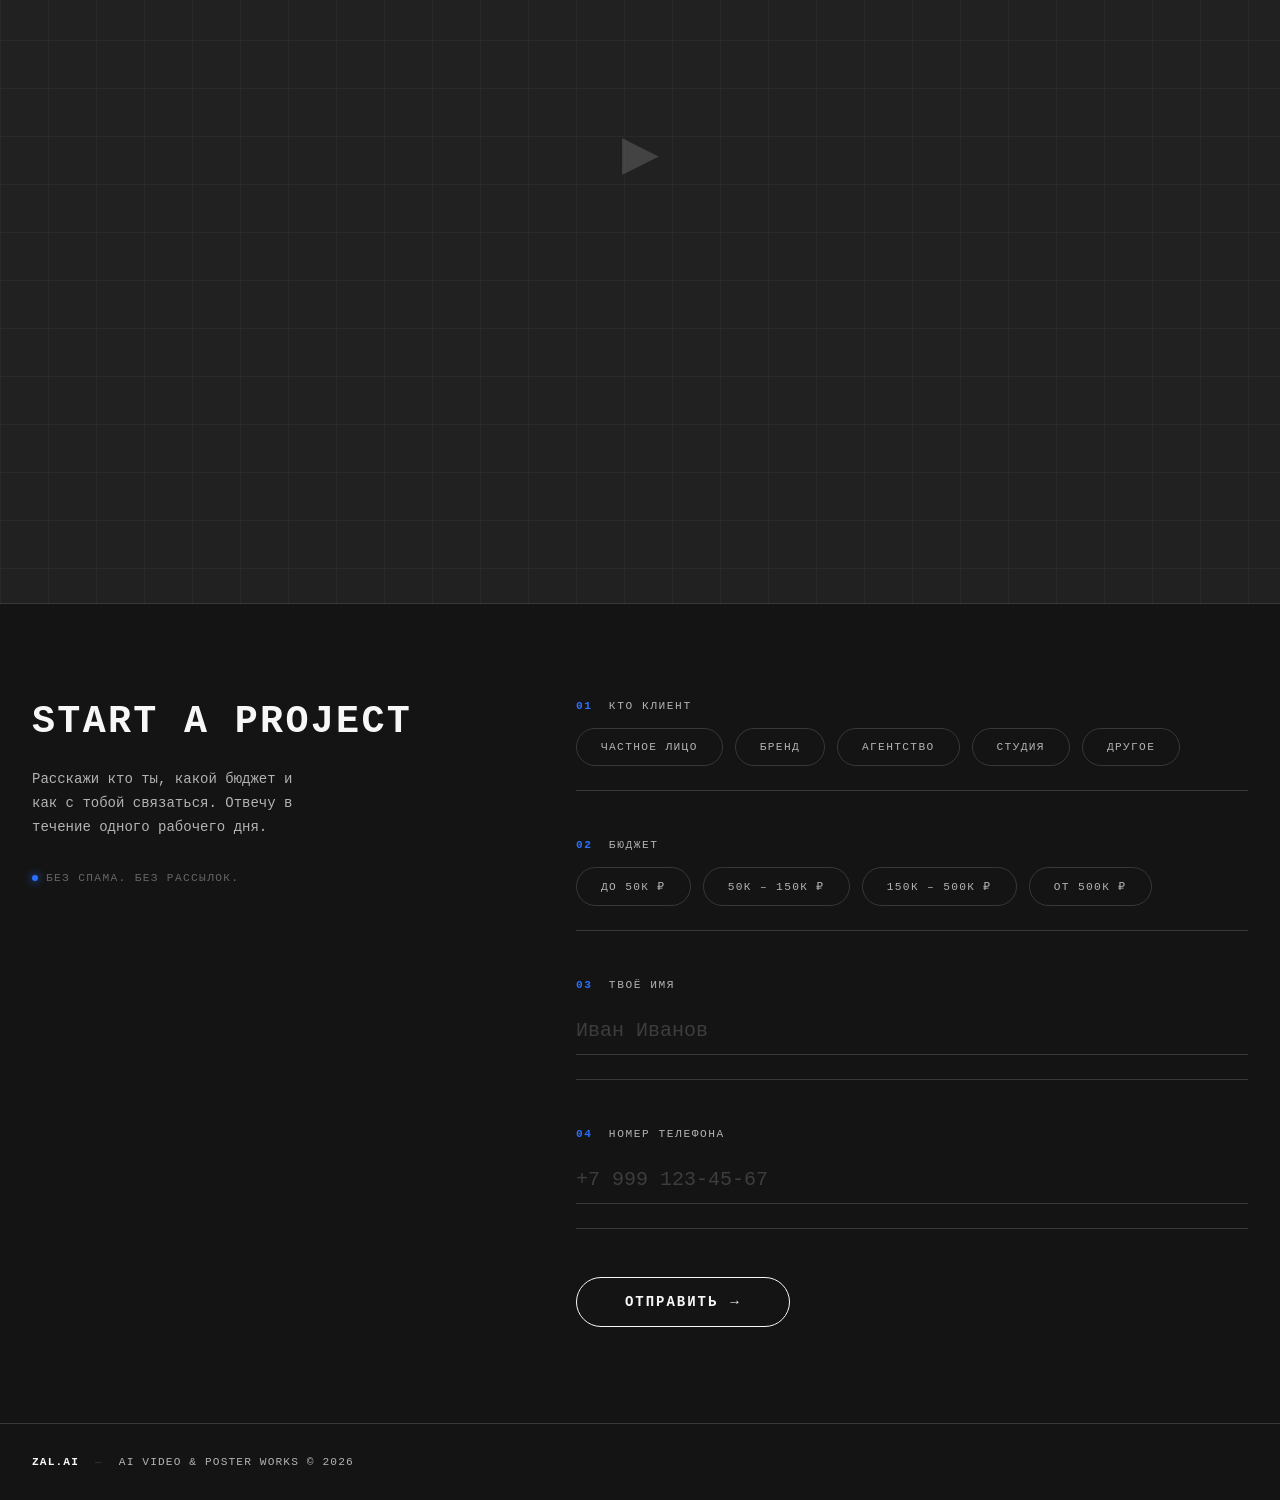
==== commit f234a309: "Add files via upload" ====
--- a/index.html
+++ b/index.html
@@ -399,13 +399,37 @@
        if(!res.ok)throw new Error(); */
     try{
       const GAS_URL='https://script.google.com/macros/s/AKfycbzctkYGUSEEdG_cejOCjCUhR8wMD1SbE4jeTSEktzLnBgtWU7dnQdX9BIiczw195yVpzw/exec';
-      const body=new URLSearchParams();
-      body.append('client', sess.client);
-      body.append('budget', sess.budget);
-      body.append('name',   sess.name);
-      body.append('phone',  sess.phone);
-      // mode:no-cors нужен из-за редиректов Google Apps Script
-      await fetch(GAS_URL,{method:'POST',mode:'no-cors',body});
+      const requestForm=document.createElement('form');
+      const frameName='zal-form-target';
+      requestForm.action=GAS_URL;
+      requestForm.method='POST';
+      requestForm.target=frameName;
+      requestForm.style.display='none';
+
+      const fields={
+        client:form.querySelector('input[name="client"]:checked')?.value||'',
+        budget:form.querySelector('input[name="budget"]:checked')?.value||'',
+        name:document.getElementById('inp-name').value.trim(),
+        phone:document.getElementById('inp-phone').value.trim()
+      };
+      Object.entries(fields).forEach(([name,value])=>{
+        const input=document.createElement('input');
+        input.type='hidden';
+        input.name=name;
+        input.value=value;
+        requestForm.appendChild(input);
+      });
+
+      let frame=document.querySelector('iframe[name="'+frameName+'"]');
+      if(!frame){
+        frame=document.createElement('iframe');
+        frame.name=frameName;
+        frame.style.display='none';
+        document.body.appendChild(frame);
+      }
+      document.body.appendChild(requestForm);
+      requestForm.submit();
+      requestForm.remove();
       form.hidden=true;success.hidden=false;success.focus();status.textContent='';
     }catch{
       status.textContent='ОШИБКА — ПОПРОБУЙ ЕЩЁ РАЗ';
